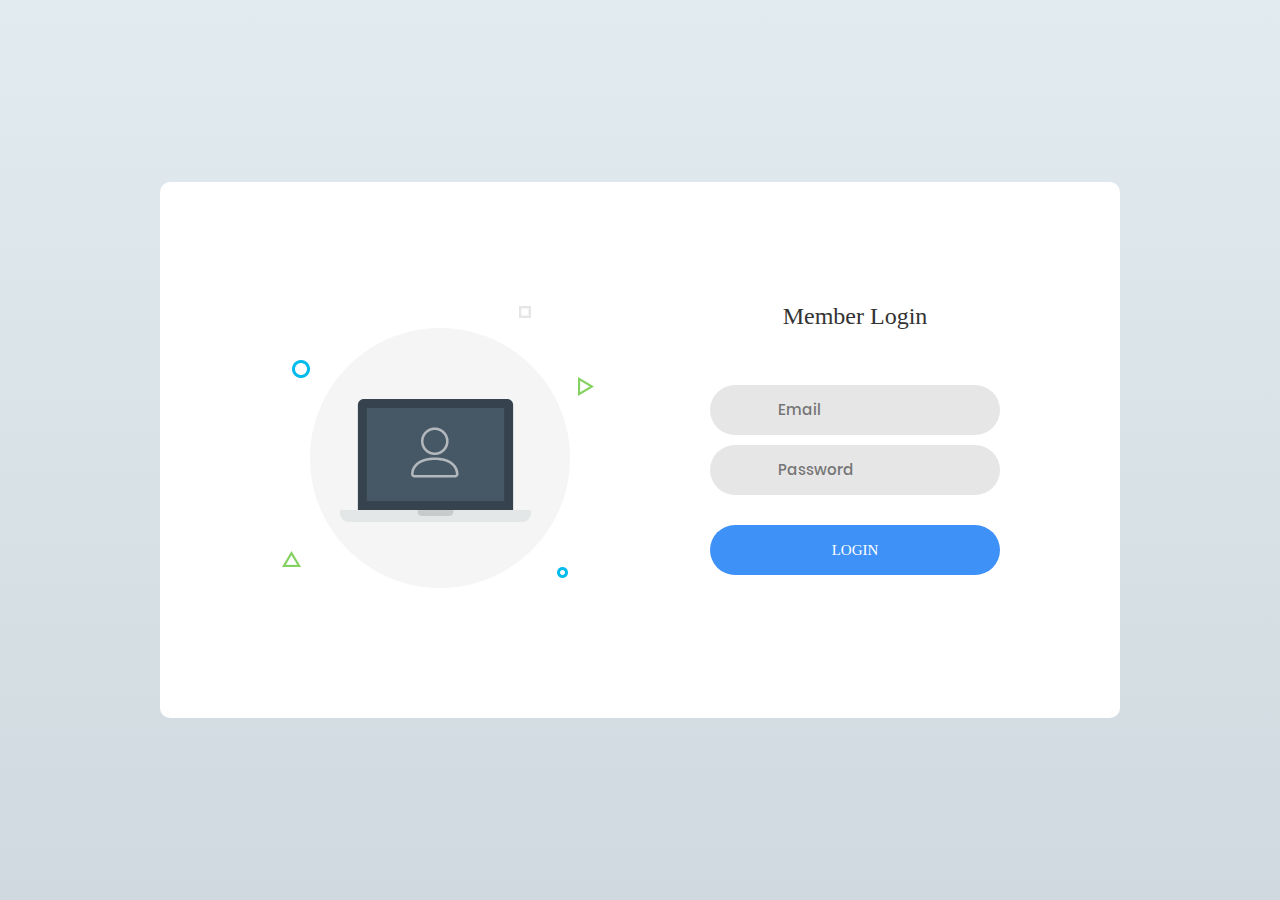
==== index.html @ 7e90f898 "HTML and CSS added" ====
<!DOCTYPE html>
<html lang="en">
<head>
	<title>Login V1</title>
	<meta charset="UTF-8">
	<meta name="viewport" content="width=device-width, initial-scale=1">
	<link rel="stylesheet" type="text/css" href="css/main.css">

</head>
<body>

	<div class="limiter">
		<div class="container-login100">
			<div class="wrap-login100">
				<div class="login100-pic js-tilt" data-tilt>
					<img src="images/img-01.png" alt="IMG">
				</div>

				<form class="login100-form validate-form" action="form_view.html">
					<span class="login100-form-title">
						Member Login
					</span>

					<div class="wrap-input100 validate-input" data-validate = "Valid email is required: ex@abc.xyz">
						<input class="input100" type="text" name="email" placeholder="Email">
						<span class="focus-input100"></span>
						<span class="symbol-input100">
							<i class="fa fa-envelope" aria-hidden="true"></i>
						</span>
					</div>

					<div class="wrap-input100 validate-input" data-validate = "Password is required">
						<input class="input100" type="password" name="pass" placeholder="Password">
						<span class="focus-input100"></span>
						<span class="symbol-input100">
							<i class="fa fa-lock" aria-hidden="true"></i>
						</span>
					</div>

					<div class="container-login100-form-btn">
						<button class="login100-form-btn">
							Login
						</button>
					</div>
				</form>
			</div>
		</div>
	</div>
	</body>
</html>
---- css/main.css ----
@font-face {
  font-family: Poppins-Regular;
  src: url('../fonts/poppins/Poppins-Regular.ttf');
}

@font-face {
  font-family: Poppins-Bold;
  src: url('../fonts/poppins/Poppins-Bold.ttf');
}

@font-face {
  font-family: Poppins-Medium;
  src: url('../fonts/poppins/Poppins-Medium.ttf');
}

@font-face {
  font-family: Montserrat-Bold;
  src: url('../fonts/montserrat/Montserrat-Bold.ttf');
}
* {
	margin: 0px;
	padding: 0px;
	box-sizing: border-box;
}

body, html {
	height: 100%;
  font-family: Poppins-Regular, sans-serif;

}
h1,h2,h3,h4,h5,h6 {
	margin: 0px;
}

p {
	font-family: Poppins-Regular;
	font-size: 14px;
	line-height: 1.7;
	color: #666666;
	margin: 0px;
}

ul, li {
	margin: 0px;
	list-style-type: none;
}
input {
	outline: none;
	border: none;
}
button {
	outline: none !important;
	border: none;
	background: transparent;
}

button:hover {
	cursor: pointer;
}

iframe {
	border: none !important;
}

.txt1 {
  font-family: Poppins-Regular;
  font-size: 13px;
  line-height: 1.5;
  color: #999999;
}

.txt2 {
  font-family: Poppins-Regular;
  font-size: 13px;
  line-height: 1.5;
  color: #666666;
}


.limiter {
  width: 100%;
  margin: 0 auto;
}

.container-login100 {
  width: 100%;
  min-height: 100vh;
  display: -webkit-box;
  display: -webkit-flex;
  display: -moz-box;
  display: -ms-flexbox;
  display: flex;
  flex-wrap: wrap;
  justify-content: center;
  align-items: center;
  padding: 15px;
  background-color: #deebdd;
  background-image: linear-gradient(to top, #cfd9df 0%, #e2ebf0 100%);


}

.wrap-login100 {
  width: 960px;
  background: #fff;
  border-radius: 10px;
  overflow: hidden;

  display: -webkit-box;
  display: -webkit-flex;
  display: -moz-box;
  display: -ms-flexbox;
  display: flex;
  flex-wrap: wrap;
  justify-content: space-between;
  padding: 120px ;
}
.login100-pic {
  width: 316px;
}

.login100-pic img {
  max-width: 100%;
}
.login100-form {
  width: 290px;
}

.login100-form-title {
  font-family: Poppins-Bold;
  font-size: 24px;
  color: #333333;
  line-height: 1.2;
  text-align: center;

  width: 100%;
  display: block;
  padding-bottom: 54px;
}
.wrap-input100 {
  position: relative;
  width: 100%;
  z-index: 1;
  margin-bottom: 10px;
}

.input100 {
  font-family: Poppins-Medium;
  font-size: 15px;
  line-height: 1.5;
  color: #666666;

  display: block;
  width: 100%;
  background: #e6e6e6;
  height: 50px;
  border-radius: 25px;
  padding: 0 30px 0 68px;
}
/*[ Focus ]*/
.focus-input100 {
  display: block;
  position: absolute;
  border-radius: 25px;
  bottom: 0;
  left: 0;
  z-index: -1;
  width: 100%;
  height: 100%;
  box-shadow: 0px 0px 0px 0px;
  color: #3e91f7;
}

.input100:focus + .focus-input100 {
  -webkit-animation: anim-shadow 0.5s ease-in-out forwards;
  animation: anim-shadow 0.5s ease-in-out forwards;
}

@-webkit-keyframes anim-shadow {
  to {
    box-shadow: 0px 0px 70px 25px;
    opacity: 0;
  }
}

@keyframes anim-shadow {
  to {
    box-shadow: 0px 0px 70px 25px;
    opacity: 0;
  }
}

.symbol-input100 {
  font-size: 15px;

  display: -webkit-box;
  display: -webkit-flex;
  display: -moz-box;
  display: -ms-flexbox;
  display: flex;
  align-items: center;
  position: absolute;
  border-radius: 25px;
  bottom: 0;
  left: 0;
  width: 100%;
  height: 100%;
  padding-left: 35px;
  pointer-events: none;
  color: #666666;

  -webkit-transition: all 0.4s;
  -o-transition: all 0.4s;
  -moz-transition: all 0.4s;
  transition: all 0.4s;
}

.input100:focus + .focus-input100 + .symbol-input100 {
  color: #3e91f7;
  padding-left: 28px;
}
/*[ Button ]*/
.container-login100-form-btn {
  width: 100%;
  display: -webkit-box;
  display: -webkit-flex;
  display: -moz-box;
  display: -ms-flexbox;
  display: flex;
  flex-wrap: wrap;
  justify-content: center;
  padding-top: 20px;
}

.login100-form-btn {
  font-family: Montserrat-Bold;
  font-size: 15px;
  line-height: 1.5;
  color: #fff;
  text-transform: uppercase;
  width: 100%;
  height: 50px;
  border-radius: 25px;
  background: #3e91f7;
  display: -webkit-box;
  display: -webkit-flex;
  display: -moz-box;
  display: -ms-flexbox;
  display: flex;
  justify-content: center;
  align-items: center;
  padding: 0 25px;

  -webkit-transition: all 0.4s;
  -o-transition: all 0.4s;
  -moz-transition: all 0.4s;
  transition: all 0.4s;
}

.login100-form-btn:hover {
  background: #333333;
}
/*[ Responsive ]*/
@media (max-width: 992px) {
  .wrap-login100 {
    padding: 177px 90px 33px 85px;
  }

  .login100-pic {
    width: 35%;
  }

  .login100-form {
    width: 50%;
  }
}

@media (max-width: 768px) {
  .wrap-login100 {
    padding: 100px 80px 33px 80px;
  }

  .login100-pic {
    display: none;
  }

  .login100-form {
    width: 100%;
  }
}

@media (max-width: 576px) {
  .wrap-login100 {
    padding: 100px 15px 33px 15px;
  }
}
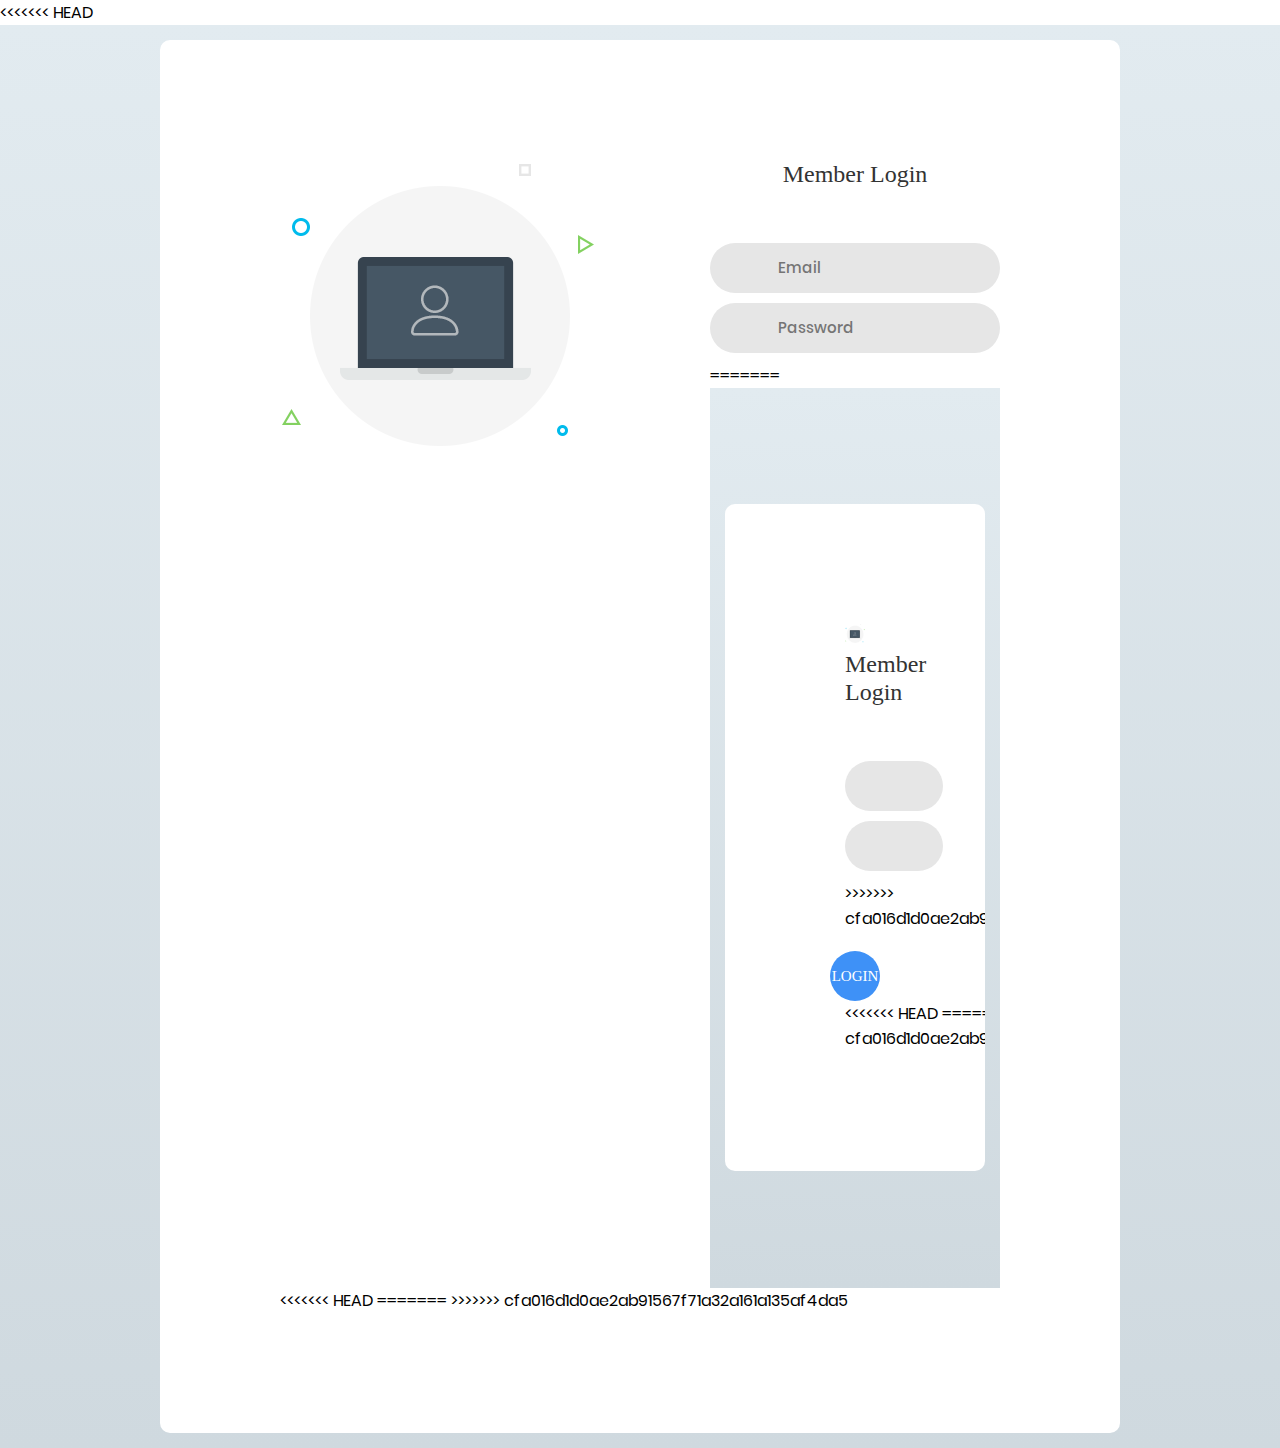
==== commit f4550eac: "JS added" ====
--- a/index.html
+++ b/index.html
@@ -2,6 +2,48 @@
 <!DOCTYPE html>
 <html lang="en">
 <head>
+<<<<<<< HEAD
+	<title>Login</title>
+	<meta charset="UTF-8">
+	<meta name="viewport" content="width=device-width, initial-scale=1">
+	<link rel="stylesheet" type="text/css" href="css/util.css">
+	<link rel="stylesheet" type="text/css" href="css/main.css">
+<!--JS Links-->
+
+	<script src="https://ajax.googleapis.com/ajax/libs/jquery/3.5.1/jquery.min.js"></script>
+
+</head>
+<body>
+	
+	<div class="limiter">
+		<div class="container-login100">
+			<div class="wrap-login100">
+				<div class="login100-pic js-tilt" data-tilt>
+					<img src="images/img-01.png" alt="IMG">
+				</div>
+
+				<form class="login100-form validate-form" action="form_view.html">
+					<span class="login100-form-title">
+						Member Login
+					</span>
+
+					<div class="wrap-input100 validate-input" data-validate = "Valid email is required: ex@abc.xyz">
+						<input class="input100" type="text" name="email" placeholder="Email">
+						<span class="focus-input100"></span>
+						<span class="symbol-input100">
+							<i class="fa fa-envelope" aria-hidden="true"></i>
+						</span>
+					</div>
+
+					<div class="wrap-input100 validate-input" data-validate = "Password is required">
+						<input class="input100" type="password" name="pass" placeholder="Password">
+						<span class="focus-input100"></span>
+						<span class="symbol-input100">
+							<i class="fa fa-lock" aria-hidden="true"></i>
+						</span>
+					</div>
+					
+=======
 	<title>Login V1</title>
 	<meta charset="UTF-8">
 	<meta name="viewport" content="width=device-width, initial-scale=1">
@@ -38,14 +80,26 @@
 						</span>
 					</div>
 
+>>>>>>> cfa016d1d0ae2ab91567f71a32a161a135af4da5
 					<div class="container-login100-form-btn">
 						<button class="login100-form-btn">
 							Login
 						</button>
 					</div>
+<<<<<<< HEAD
+
+				
+=======
+>>>>>>> cfa016d1d0ae2ab91567f71a32a161a135af4da5
 				</form>
 			</div>
 		</div>
 	</div>
+<<<<<<< HEAD
+	<script src="js/main.js"></script>
+
+</body>
+=======
 	</body>
+>>>>>>> cfa016d1d0ae2ab91567f71a32a161a135af4da5
 </html>
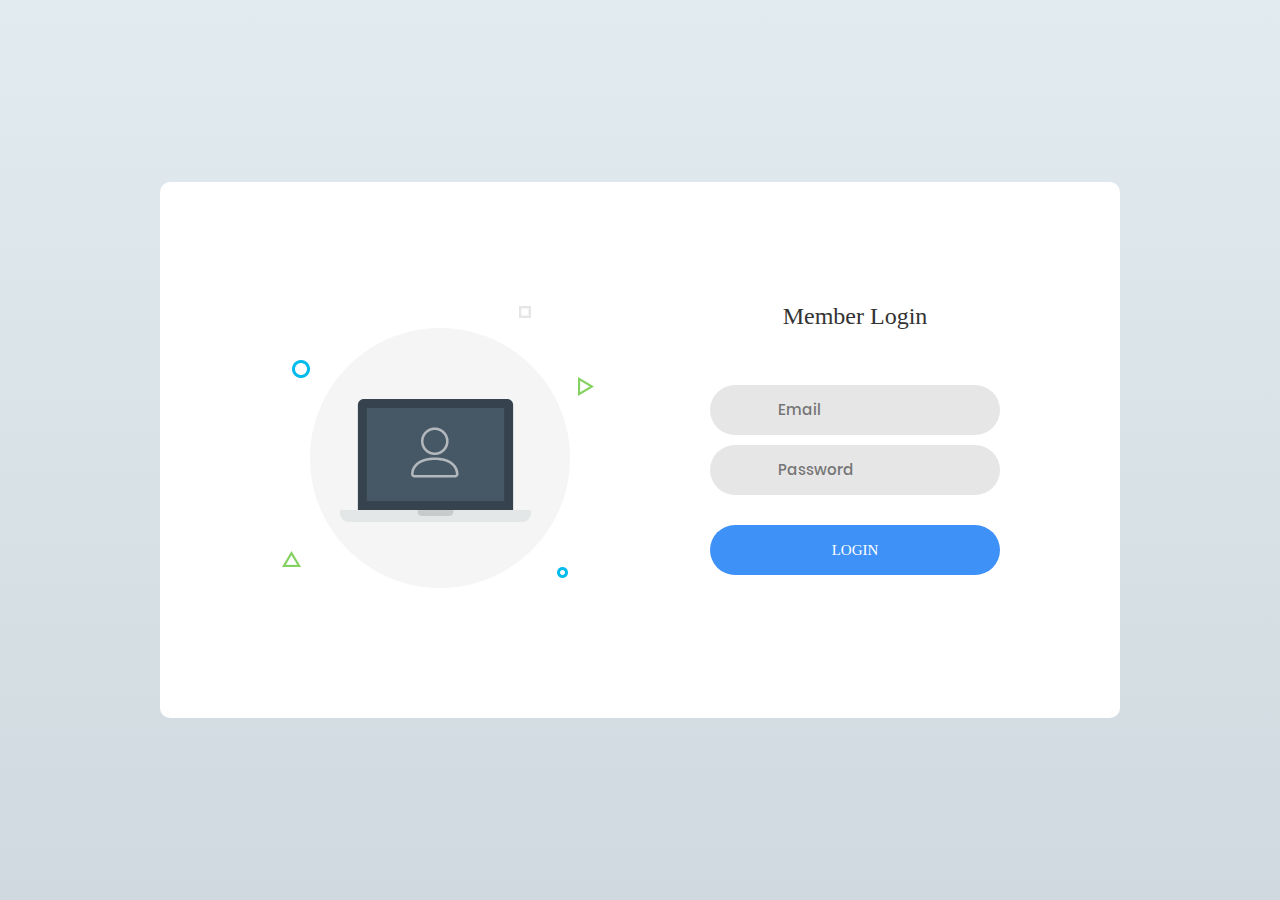
==== commit 47d8f205: "JS added" ====
--- a/index.html
+++ b/index.html
@@ -1,8 +1,6 @@
-
 <!DOCTYPE html>
 <html lang="en">
 <head>
-<<<<<<< HEAD
 	<title>Login</title>
 	<meta charset="UTF-8">
 	<meta name="viewport" content="width=device-width, initial-scale=1">
@@ -43,63 +41,18 @@
 						</span>
 					</div>
 					
-=======
-	<title>Login V1</title>
-	<meta charset="UTF-8">
-	<meta name="viewport" content="width=device-width, initial-scale=1">
-	<link rel="stylesheet" type="text/css" href="css/main.css">
-
-</head>
-<body>
-
-	<div class="limiter">
-		<div class="container-login100">
-			<div class="wrap-login100">
-				<div class="login100-pic js-tilt" data-tilt>
-					<img src="images/img-01.png" alt="IMG">
-				</div>
-
-				<form class="login100-form validate-form" action="form_view.html">
-					<span class="login100-form-title">
-						Member Login
-					</span>
-
-					<div class="wrap-input100 validate-input" data-validate = "Valid email is required: ex@abc.xyz">
-						<input class="input100" type="text" name="email" placeholder="Email">
-						<span class="focus-input100"></span>
-						<span class="symbol-input100">
-							<i class="fa fa-envelope" aria-hidden="true"></i>
-						</span>
-					</div>
-
-					<div class="wrap-input100 validate-input" data-validate = "Password is required">
-						<input class="input100" type="password" name="pass" placeholder="Password">
-						<span class="focus-input100"></span>
-						<span class="symbol-input100">
-							<i class="fa fa-lock" aria-hidden="true"></i>
-						</span>
-					</div>
-
->>>>>>> cfa016d1d0ae2ab91567f71a32a161a135af4da5
 					<div class="container-login100-form-btn">
 						<button class="login100-form-btn">
 							Login
 						</button>
 					</div>
-<<<<<<< HEAD
 
 				
-=======
->>>>>>> cfa016d1d0ae2ab91567f71a32a161a135af4da5
 				</form>
 			</div>
 		</div>
 	</div>
-<<<<<<< HEAD
 	<script src="js/main.js"></script>
 
 </body>
-=======
-	</body>
->>>>>>> cfa016d1d0ae2ab91567f71a32a161a135af4da5
 </html>
--- a/css/main.css
+++ b/css/main.css
@@ -1,32 +1,36 @@
+
+/*//////////////////////////////////////////////////////////////////
+[ FONT ]*/
+
 @font-face {
   font-family: Poppins-Regular;
-  src: url('../fonts/poppins/Poppins-Regular.ttf');
+  src: url('../fonts/poppins/Poppins-Regular.ttf'); 
 }
 
 @font-face {
   font-family: Poppins-Bold;
-  src: url('../fonts/poppins/Poppins-Bold.ttf');
+  src: url('../fonts/poppins/Poppins-Bold.ttf'); 
 }
 
 @font-face {
   font-family: Poppins-Medium;
-  src: url('../fonts/poppins/Poppins-Medium.ttf');
+  src: url('../fonts/poppins/Poppins-Medium.ttf'); 
 }
 
 @font-face {
   font-family: Montserrat-Bold;
-  src: url('../fonts/montserrat/Montserrat-Bold.ttf');
+  src: url('../fonts/montserrat/Montserrat-Bold.ttf'); 
 }
 * {
-	margin: 0px;
-	padding: 0px;
+	margin: 0px; 
+	padding: 0px; 
 	box-sizing: border-box;
 }
 
 body, html {
 	height: 100%;
   font-family: Poppins-Regular, sans-serif;
-
+  
 }
 h1,h2,h3,h4,h5,h6 {
 	margin: 0px;
@@ -76,14 +80,14 @@
   color: #666666;
 }
 
-
+/*[ login ]*/
 .limiter {
   width: 100%;
   margin: 0 auto;
 }
 
 .container-login100 {
-  width: 100%;
+  width: 100%;  
   min-height: 100vh;
   display: -webkit-box;
   display: -webkit-flex;
@@ -96,7 +100,6 @@
   padding: 15px;
   background-color: #deebdd;
   background-image: linear-gradient(to top, #cfd9df 0%, #e2ebf0 100%);
-
 
 }
 
@@ -294,3 +297,76 @@
     padding: 100px 15px 33px 15px;
   }
 }
+/*------------------------------------------------------------------
+[ Alert validate ]*/
+.validate-input {
+  position: relative;
+}
+
+.alert-validate::before {
+  content: attr(data-validate);
+  position: absolute;
+  max-width: 70%;
+  background-color: white;
+  border: 1px solid #c80000;
+  border-radius: 13px;
+  padding: 4px 25px 4px 10px;
+  top: 50%;
+  -webkit-transform: translateY(-50%);
+  -moz-transform: translateY(-50%);
+  -ms-transform: translateY(-50%);
+  -o-transform: translateY(-50%);
+  transform: translateY(-50%);
+  right: 8px;
+  pointer-events: none;
+
+  font-family: Poppins-Medium;
+  color: #c80000;
+  font-size: 13px;
+  line-height: 1.4;
+  text-align: left;
+
+  visibility: hidden;
+  opacity: 0;
+
+  -webkit-transition: opacity 0.4s;
+  -o-transition: opacity 0.4s;
+  -moz-transition: opacity 0.4s;
+  transition: opacity 0.4s;
+}
+
+.alert-validate::after {
+  content: "\f06a";
+  font-family: FontAwesome;
+  display: block;
+  position: absolute;
+  color: #c80000;
+  font-size: 15px;
+  top: 50%;
+  -webkit-transform: translateY(-50%);
+  -moz-transform: translateY(-50%);
+  -ms-transform: translateY(-50%);
+  -o-transform: translateY(-50%);
+  transform: translateY(-50%);
+  right: 13px;
+}
+
+.alert-validate:hover:before {
+  visibility: visible;
+  opacity: 1;
+}
+
+@media (max-width: 992px) {
+  .alert-validate::before {
+    visibility: visible;
+    opacity: 1;
+  }
+}
+
+.login100-pic {
+  width: 316px;
+}
+
+.login100-pic img {
+  max-width: 100%;
+}
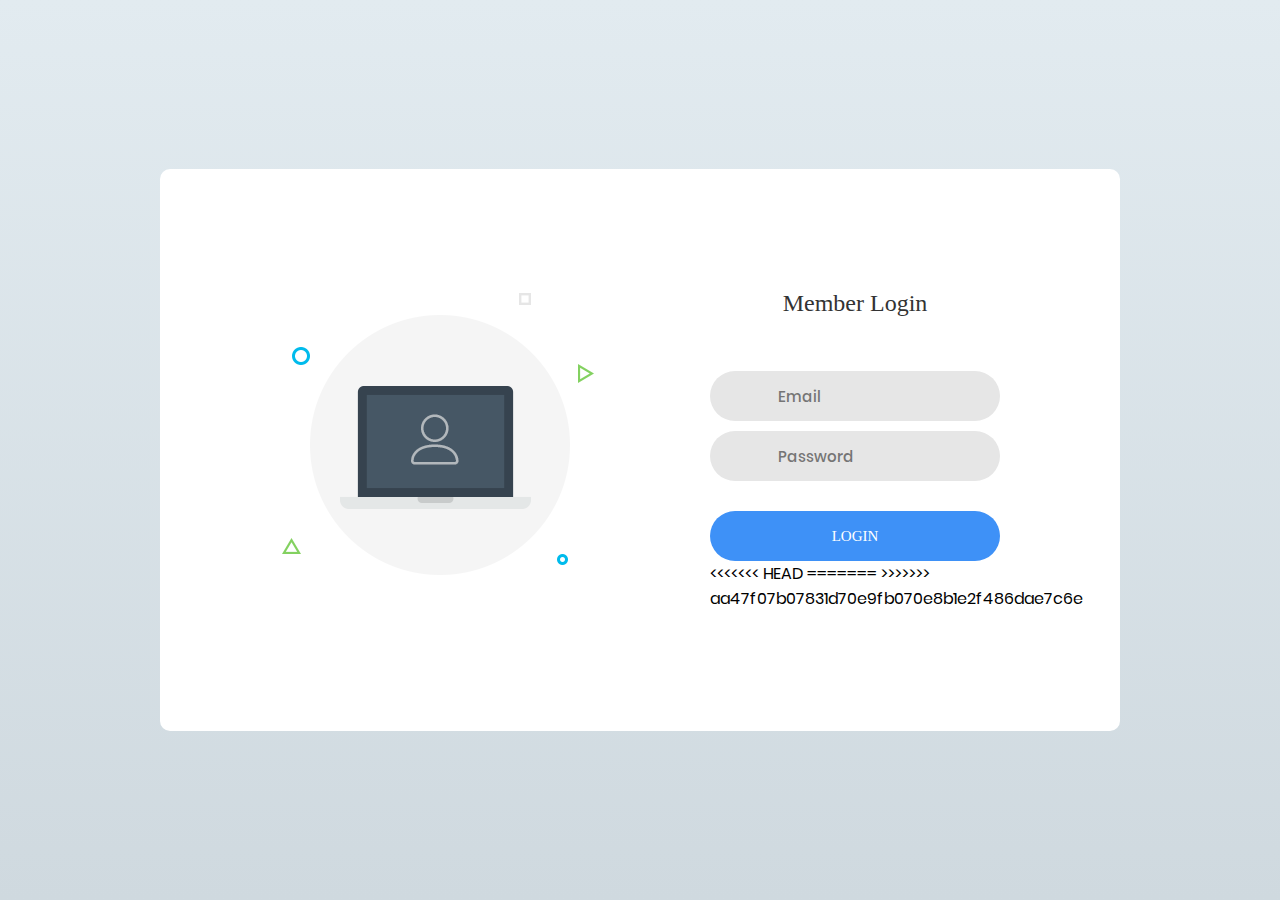
==== commit e99f36c5: "Bootstrap added" ====
--- a/index.html
+++ b/index.html
@@ -47,7 +47,11 @@
 						</button>
 					</div>
 
+<<<<<<< HEAD
 				
+=======
+
+>>>>>>> aa47f07b07831d70e9fb070e8b1e2f486dae7c6e
 				</form>
 			</div>
 		</div>
--- a/css/main.css
+++ b/css/main.css
@@ -16,7 +16,7 @@
   font-family: Poppins-Medium;
   src: url('../fonts/poppins/Poppins-Medium.ttf'); 
 }
-
+  
 @font-face {
   font-family: Montserrat-Bold;
   src: url('../fonts/montserrat/Montserrat-Bold.ttf'); 
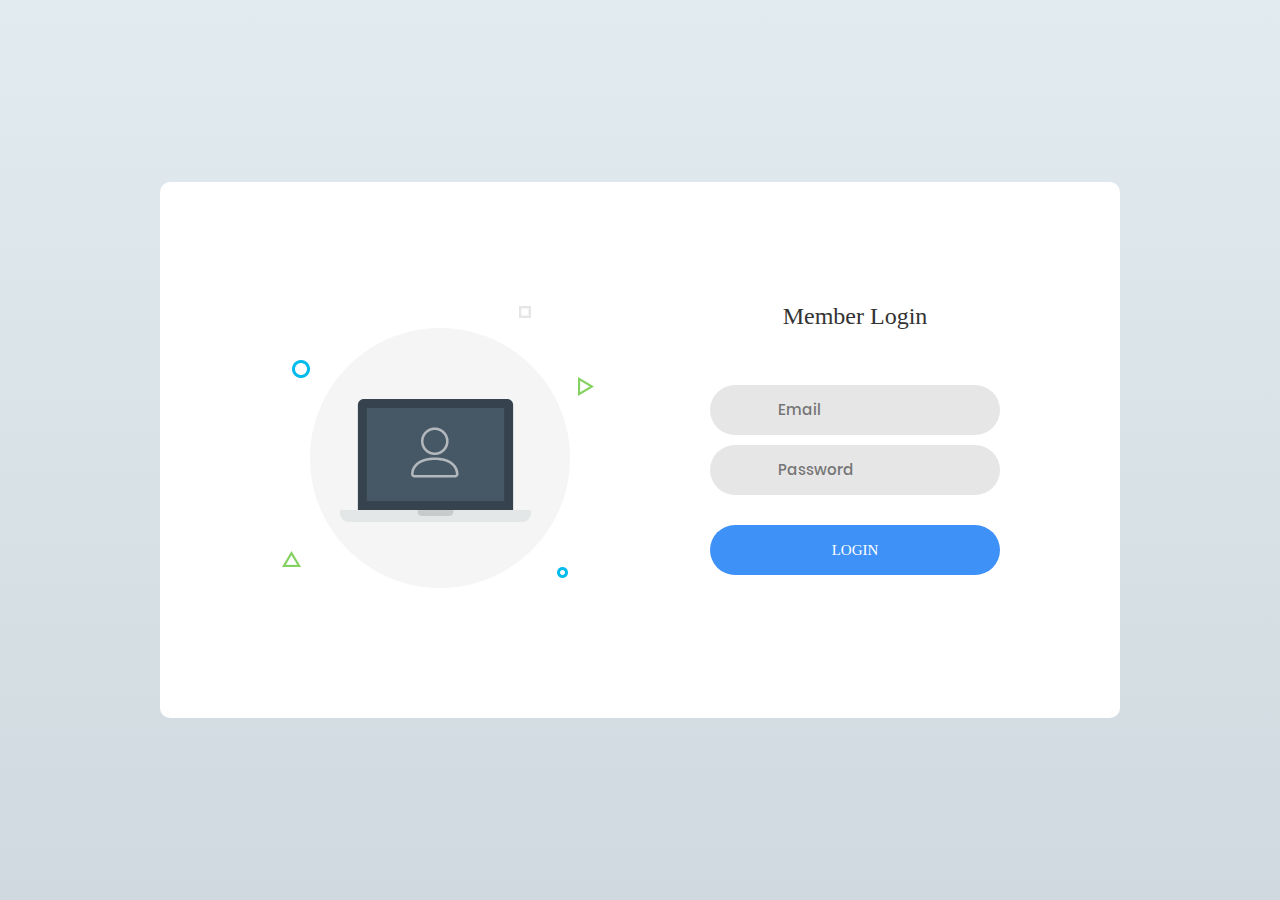
==== commit d12c4936: "Bootstrap modified" ====
--- a/index.html
+++ b/index.html
@@ -47,11 +47,7 @@
 						</button>
 					</div>
 
-<<<<<<< HEAD
 				
-=======
-
->>>>>>> aa47f07b07831d70e9fb070e8b1e2f486dae7c6e
 				</form>
 			</div>
 		</div>
